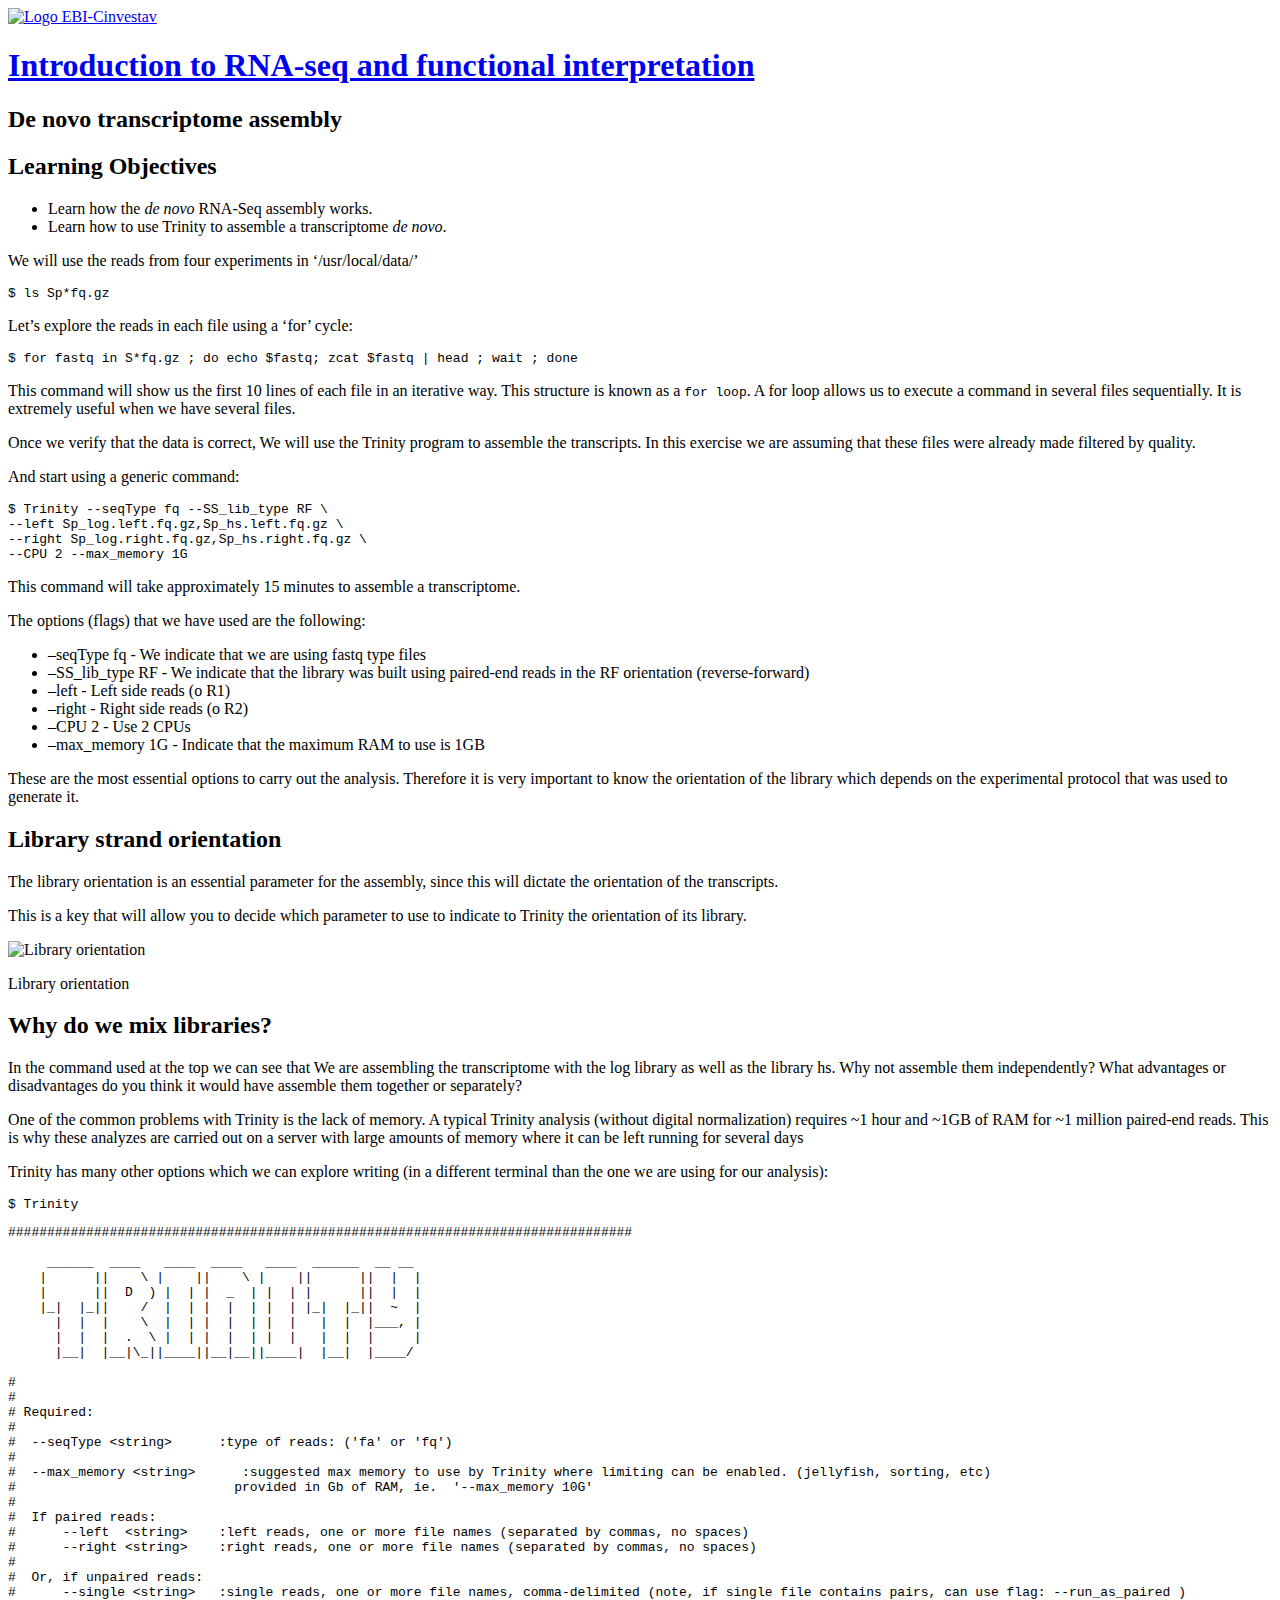
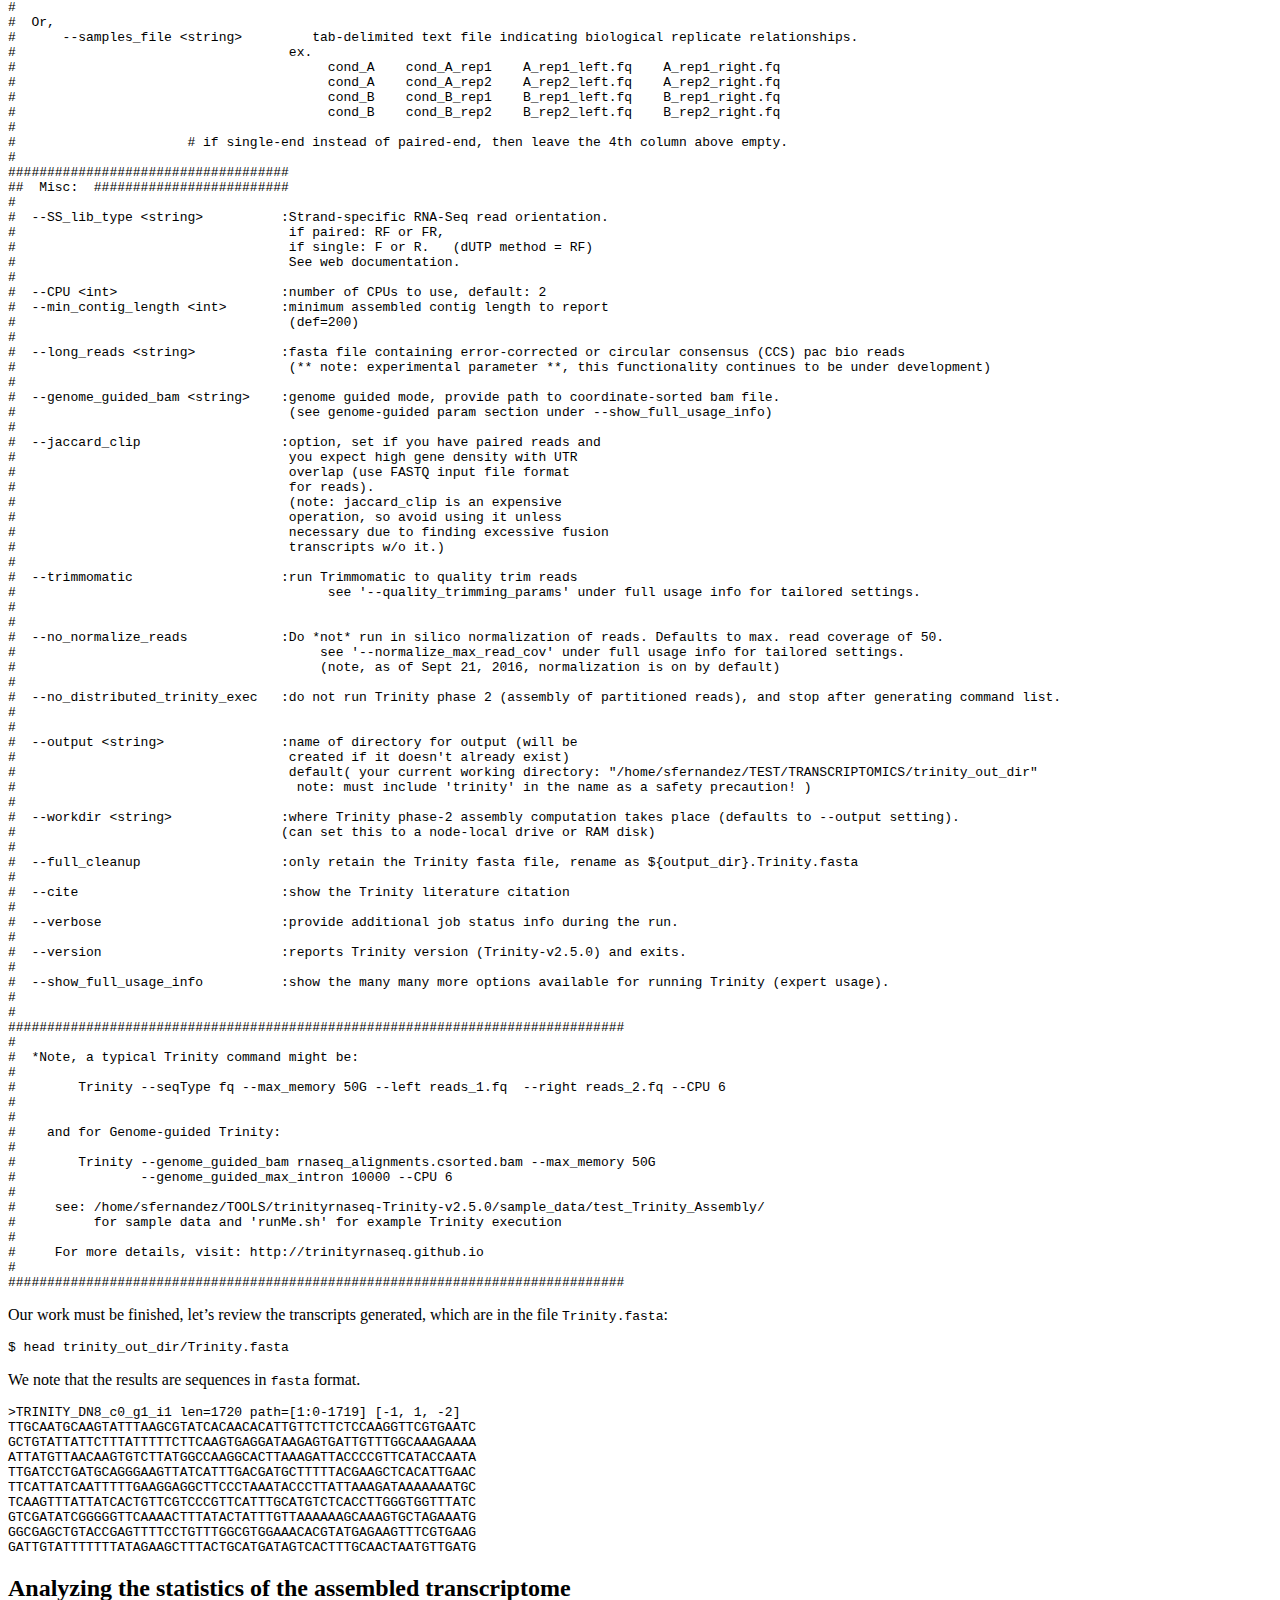
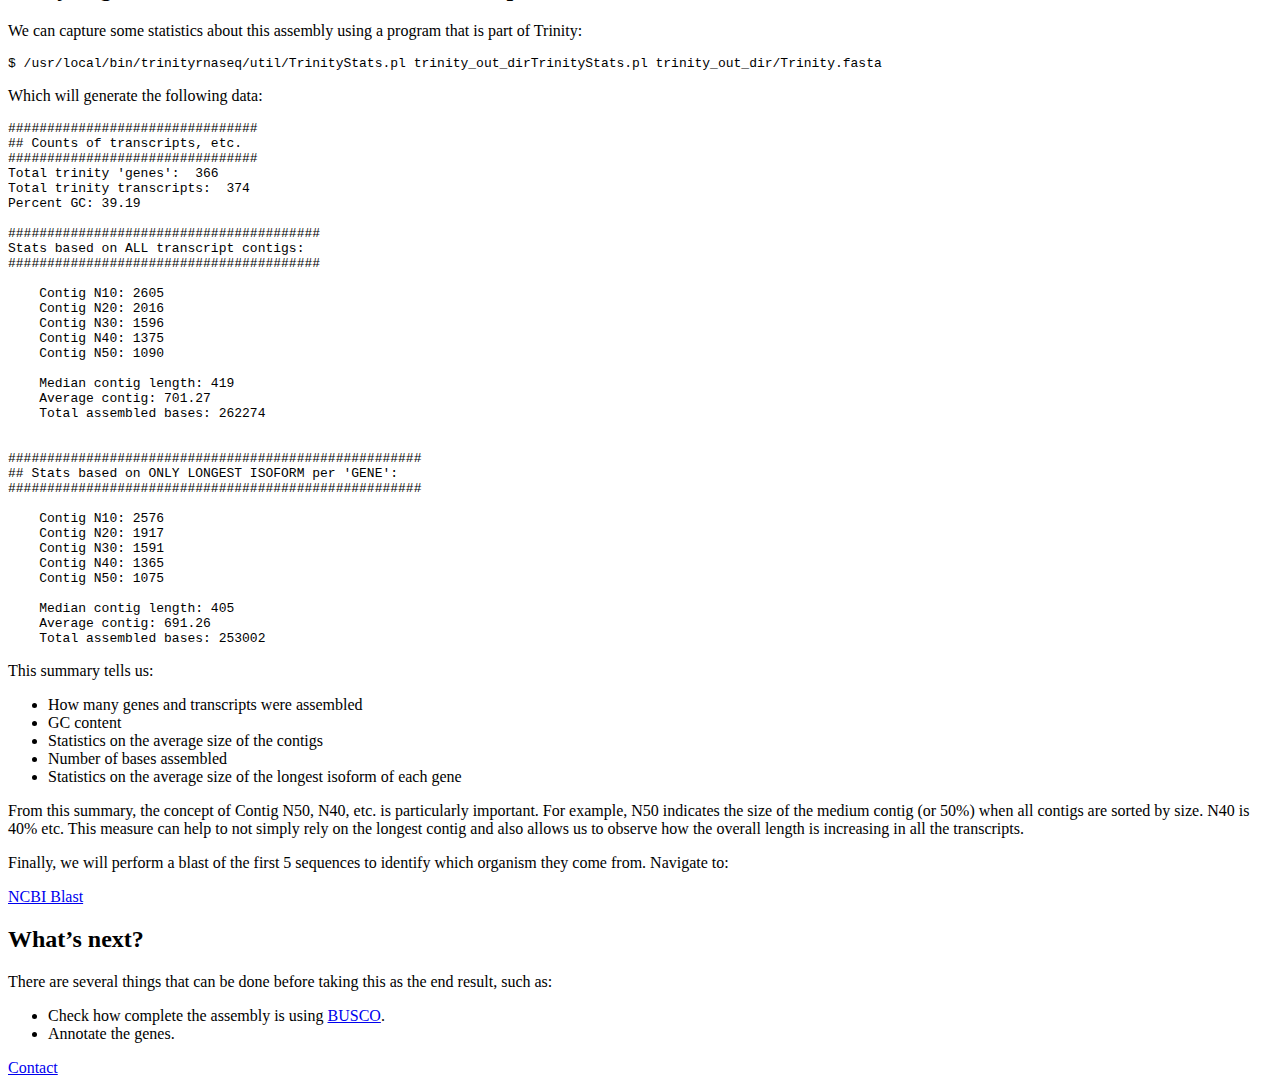
==== 01-assembly_denovo.html @ 9084a2a1 "Fixed prac heading" ====
<!DOCTYPE html>
<html>
  <head>
    <meta charset="utf-8">
    <meta name="generator" content="pandoc">
    <title>EBI Intro RNA-seq: Introduction to RNA-seq and functional interpretation</title>
    <link rel="shortcut icon" type="image/x-icon" href="/favicon.ico" />
    <meta name="viewport" content="width=device-width, initial-scale=1.0" />
    <link rel="stylesheet" type="text/css" href="css/bootstrap/bootstrap.css" />
    <link rel="stylesheet" type="text/css" href="css/bootstrap/bootstrap-theme.css" />
    <link rel="stylesheet" type="text/css" href="css/swc.css" />
    <link rel="alternate" type="application/rss+xml" title="EBI Intro RNA-Seq 2022" href="https://www.ebi.ac.uk/training/events/introduction-rna-seq-and-functional-interpretation-2022/"/>
    <meta charset="UTF-8" />
    <!-- HTML5 shim, for IE6-8 support of HTML5 elements -->
    <!--[if lt IE 9]>
      <script src="http://html5shim.googlecode.com/svn/trunk/html5.js"></script>
    <![endif]-->
  </head>
  <body class="lesson">
    <div class="container card">
      <div class="banner">
        <a href="https://liz-fernandez.github.io//" title="EBI Intro RNA-Seq 2022">
          <img alt="Logo EBI-Cinvestav" src="img/EBI-cinvestav.jpg" />
        </a>
      </div>
      <article>
      <div class="row">
        <div class="col-md-10 col-md-offset-1">
                    <a href="index.html"><h1 class="title">Introduction to RNA-seq and functional interpretation</h1></a>
          <h2 class="subtitle">De novo transcriptome assembly</h2>
          <section class="objectives panel panel-warning">
<div class="panel-heading">
<h2 id="learning-objectives"><span class="glyphicon glyphicon-certificate"></span>Learning Objectives</h2>
</div>
<div class="panel-body">
<ul>
<li>Learn how the <em>de novo</em> RNA-Seq assembly works.</li>
<li>Learn how to use Trinity to assemble a transcriptome <em>de novo</em>.</li>
</ul>
</div>
</section>
<p>We will use the reads from four experiments in ‘/usr/local/data/’</p>
<div class="sourceCode"><pre class="sourceCode bash"><code class="sourceCode bash">$ <span class="kw">ls</span> Sp*fq.gz</code></pre></div>
<p>Let’s explore the reads in each file using a ‘for’ cycle:</p>
<div class="sourceCode"><pre class="sourceCode bash"><code class="sourceCode bash">$ <span class="kw">for</span> <span class="kw">fastq</span> in S*fq.gz <span class="kw">;</span> <span class="kw">do</span> <span class="kw">echo</span> <span class="ot">$fastq</span><span class="kw">;</span> <span class="kw">zcat</span> <span class="ot">$fastq</span> <span class="kw">|</span> <span class="kw">head</span> <span class="kw">;</span> <span class="kw">wait</span> <span class="kw">;</span> <span class="kw">done</span> </code></pre></div>
<p>This command will show us the first 10 lines of each file in an iterative way. This structure is known as a <code>for loop</code>. A for loop allows us to execute a command in several files sequentially. It is extremely useful when we have several files.</p>
<p>Once we verify that the data is correct, We will use the Trinity program to assemble the transcripts. In this exercise we are assuming that these files were already made filtered by quality.</p>
<p>And start using a generic command:</p>
<div class="sourceCode"><pre class="sourceCode bash"><code class="sourceCode bash">$ <span class="kw">Trinity</span> --seqType fq --SS_lib_type RF \
--left Sp_log.left.fq.gz,Sp_hs.left.fq.gz \
--right Sp_log.right.fq.gz,Sp_hs.right.fq.gz \
--CPU 2 --max_memory 1G</code></pre></div>
<p>This command will take approximately 15 minutes to assemble a transcriptome.</p>
<p>The options (flags) that we have used are the following:</p>
<ul>
<li>–seqType fq - We indicate that we are using fastq type files</li>
<li>–SS_lib_type RF - We indicate that the library was built using paired-end reads in the RF orientation (reverse-forward)</li>
<li>–left - Left side reads (o R1)</li>
<li>–right - Right side reads (o R2)</li>
<li>–CPU 2 - Use 2 CPUs</li>
<li>–max_memory 1G - Indicate that the maximum RAM to use is 1GB</li>
</ul>
<p>These are the most essential options to carry out the analysis. Therefore it is very important to know the orientation of the library which depends on the experimental protocol that was used to generate it.</p>
<aside class="callout panel panel-info">
<div class="panel-heading">
<h2 id="library-strand-orientation"><span class="glyphicon glyphicon-pushpin"></span>Library strand orientation</h2>
</div>
<div class="panel-body">
<p>The library orientation is an essential parameter for the assembly, since this will dictate the orientation of the transcripts.</p>
<p>This is a key that will allow you to decide which parameter to use to indicate to Trinity the orientation of its library.</p>
<div class="figure">
<img src="fig/strand_specificity.jpg" alt="Library orientation" />
<p class="caption">Library orientation</p>
</div>
</div>
</aside>
<section class="challenge panel panel-success">
<div class="panel-heading">
<h2 id="why-do-we-mix-libraries"><span class="glyphicon glyphicon-pencil"></span>Why do we mix libraries?</h2>
</div>
<div class="panel-body">
<p>In the command used at the top we can see that We are assembling the transcriptome with the log library as well as the library hs. Why not assemble them independently? What advantages or disadvantages do you think it would have assemble them together or separately?</p>
</div>
</section>
<p>One of the common problems with Trinity is the lack of memory. A typical Trinity analysis (without digital normalization) requires ~1 hour and ~1GB of RAM for ~1 million paired-end reads. This is why these analyzes are carried out on a server with large amounts of memory where it can be left running for several days</p>
<p>Trinity has many other options which we can explore writing (in a different terminal than the one we are using for our analysis):</p>
<div class="sourceCode"><pre class="sourceCode bash"><code class="sourceCode bash">$ <span class="kw">Trinity</span></code></pre></div>
<pre class="output"><code>################################################################################

     ______  ____   ____  ____   ____  ______  __ __
    |      ||    \ |    ||    \ |    ||      ||  |  |
    |      ||  D  ) |  | |  _  | |  | |      ||  |  |
    |_|  |_||    /  |  | |  |  | |  | |_|  |_||  ~  |
      |  |  |    \  |  | |  |  | |  |   |  |  |___, |
      |  |  |  .  \ |  | |  |  | |  |   |  |  |     |
      |__|  |__|\_||____||__|__||____|  |__|  |____/

#
#
# Required:
#
#  --seqType &lt;string&gt;      :type of reads: (&#39;fa&#39; or &#39;fq&#39;)
#
#  --max_memory &lt;string&gt;      :suggested max memory to use by Trinity where limiting can be enabled. (jellyfish, sorting, etc)
#                            provided in Gb of RAM, ie.  &#39;--max_memory 10G&#39;
#
#  If paired reads:
#      --left  &lt;string&gt;    :left reads, one or more file names (separated by commas, no spaces)
#      --right &lt;string&gt;    :right reads, one or more file names (separated by commas, no spaces)
#
#  Or, if unpaired reads:
#      --single &lt;string&gt;   :single reads, one or more file names, comma-delimited (note, if single file contains pairs, can use flag: --run_as_paired )
#
#  Or,
#      --samples_file &lt;string&gt;         tab-delimited text file indicating biological replicate relationships.
#                                   ex.
#                                        cond_A    cond_A_rep1    A_rep1_left.fq    A_rep1_right.fq
#                                        cond_A    cond_A_rep2    A_rep2_left.fq    A_rep2_right.fq
#                                        cond_B    cond_B_rep1    B_rep1_left.fq    B_rep1_right.fq
#                                        cond_B    cond_B_rep2    B_rep2_left.fq    B_rep2_right.fq
#
#                      # if single-end instead of paired-end, then leave the 4th column above empty.
#
####################################
##  Misc:  #########################
#
#  --SS_lib_type &lt;string&gt;          :Strand-specific RNA-Seq read orientation.
#                                   if paired: RF or FR,
#                                   if single: F or R.   (dUTP method = RF)
#                                   See web documentation.
#
#  --CPU &lt;int&gt;                     :number of CPUs to use, default: 2
#  --min_contig_length &lt;int&gt;       :minimum assembled contig length to report
#                                   (def=200)
#
#  --long_reads &lt;string&gt;           :fasta file containing error-corrected or circular consensus (CCS) pac bio reads
#                                   (** note: experimental parameter **, this functionality continues to be under development)
#
#  --genome_guided_bam &lt;string&gt;    :genome guided mode, provide path to coordinate-sorted bam file.
#                                   (see genome-guided param section under --show_full_usage_info)
#
#  --jaccard_clip                  :option, set if you have paired reads and
#                                   you expect high gene density with UTR
#                                   overlap (use FASTQ input file format
#                                   for reads).
#                                   (note: jaccard_clip is an expensive
#                                   operation, so avoid using it unless
#                                   necessary due to finding excessive fusion
#                                   transcripts w/o it.)
#
#  --trimmomatic                   :run Trimmomatic to quality trim reads
#                                        see &#39;--quality_trimming_params&#39; under full usage info for tailored settings.
#
#
#  --no_normalize_reads            :Do *not* run in silico normalization of reads. Defaults to max. read coverage of 50.
#                                       see &#39;--normalize_max_read_cov&#39; under full usage info for tailored settings.
#                                       (note, as of Sept 21, 2016, normalization is on by default)
#
#  --no_distributed_trinity_exec   :do not run Trinity phase 2 (assembly of partitioned reads), and stop after generating command list.
#
#
#  --output &lt;string&gt;               :name of directory for output (will be
#                                   created if it doesn&#39;t already exist)
#                                   default( your current working directory: &quot;/home/sfernandez/TEST/TRANSCRIPTOMICS/trinity_out_dir&quot;
#                                    note: must include &#39;trinity&#39; in the name as a safety precaution! )
#
#  --workdir &lt;string&gt;              :where Trinity phase-2 assembly computation takes place (defaults to --output setting).
#                                  (can set this to a node-local drive or RAM disk)
#
#  --full_cleanup                  :only retain the Trinity fasta file, rename as ${output_dir}.Trinity.fasta
#
#  --cite                          :show the Trinity literature citation
#
#  --verbose                       :provide additional job status info during the run.
#
#  --version                       :reports Trinity version (Trinity-v2.5.0) and exits.
#
#  --show_full_usage_info          :show the many many more options available for running Trinity (expert usage).
#
#
###############################################################################
#
#  *Note, a typical Trinity command might be:
#
#        Trinity --seqType fq --max_memory 50G --left reads_1.fq  --right reads_2.fq --CPU 6
#
#
#    and for Genome-guided Trinity:
#
#        Trinity --genome_guided_bam rnaseq_alignments.csorted.bam --max_memory 50G
#                --genome_guided_max_intron 10000 --CPU 6
#
#     see: /home/sfernandez/TOOLS/trinityrnaseq-Trinity-v2.5.0/sample_data/test_Trinity_Assembly/
#          for sample data and &#39;runMe.sh&#39; for example Trinity execution
#
#     For more details, visit: http://trinityrnaseq.github.io
#
###############################################################################</code></pre>
<p>Our work must be finished, let’s review the transcripts generated, which are in the file <code>Trinity.fasta</code>:</p>
<div class="sourceCode"><pre class="sourceCode bash"><code class="sourceCode bash">$ <span class="kw">head</span> trinity_out_dir/Trinity.fasta</code></pre></div>
<p>We note that the results are sequences in <code>fasta</code> format.</p>
<pre class="output"><code>&gt;TRINITY_DN8_c0_g1_i1 len=1720 path=[1:0-1719] [-1, 1, -2]
TTGCAATGCAAGTATTTAAGCGTATCACAACACATTGTTCTTCTCCAAGGTTCGTGAATC
GCTGTATTATTCTTTATTTTTCTTCAAGTGAGGATAAGAGTGATTGTTTGGCAAAGAAAA
ATTATGTTAACAAGTGTCTTATGGCCAAGGCACTTAAAGATTACCCCGTTCATACCAATA
TTGATCCTGATGCAGGGAAGTTATCATTTGACGATGCTTTTTACGAAGCTCACATTGAAC
TTCATTATCAATTTTTGAAGGAGGCTTCCCTAAATACCCTTATTAAAGATAAAAAAATGC
TCAAGTTTATTATCACTGTTCGTCCCGTTCATTTGCATGTCTCACCTTGGGTGGTTTATC
GTCGATATCGGGGGTTCAAAACTTTATACTATTTGTTAAAAAAGCAAAGTGCTAGAAATG
GGCGAGCTGTACCGAGTTTTCCTGTTTGGCGTGGAAACACGTATGAGAAGTTTCGTGAAG
GATTGTATTTTTTTATAGAAGCTTTACTGCATGATAGTCACTTTGCAACTAATGTTGATG</code></pre>
<h2 id="analyzing-the-statistics-of-the-assembled-transcriptome">Analyzing the statistics of the assembled transcriptome</h2>
<p>We can capture some statistics about this assembly using a program that is part of Trinity:</p>
<div class="sourceCode"><pre class="sourceCode bash"><code class="sourceCode bash">$ <span class="kw">/usr/local/bin/trinityrnaseq/util/TrinityStats.pl</span> trinity_out_dirTrinityStats.pl trinity_out_dir/Trinity.fasta </code></pre></div>
<p>Which will generate the following data:</p>
<pre class="output"><code>################################
## Counts of transcripts, etc.
################################
Total trinity &#39;genes&#39;:  366
Total trinity transcripts:  374
Percent GC: 39.19

########################################
Stats based on ALL transcript contigs:
########################################

    Contig N10: 2605
    Contig N20: 2016
    Contig N30: 1596
    Contig N40: 1375
    Contig N50: 1090

    Median contig length: 419
    Average contig: 701.27
    Total assembled bases: 262274


#####################################################
## Stats based on ONLY LONGEST ISOFORM per &#39;GENE&#39;:
#####################################################

    Contig N10: 2576
    Contig N20: 1917
    Contig N30: 1591
    Contig N40: 1365
    Contig N50: 1075

    Median contig length: 405
    Average contig: 691.26
    Total assembled bases: 253002
</code></pre>
<p>This summary tells us:</p>
<ul>
<li>How many genes and transcripts were assembled</li>
<li>GC content</li>
<li>Statistics on the average size of the contigs</li>
<li>Number of bases assembled</li>
<li>Statistics on the average size of the longest isoform of each gene</li>
</ul>
<p>From this summary, the concept of Contig N50, N40, etc. is particularly important. For example, N50 indicates the size of the medium contig (or 50%) when all contigs are sorted by size. N40 is 40% etc. This measure can help to not simply rely on the longest contig and also allows us to observe how the overall length is increasing in all the transcripts.</p>
<p>Finally, we will perform a blast of the first 5 sequences to identify which organism they come from. Navigate to:</p>
<p><a href="http://blast.ncbi.nlm.nih.gov/Blast.cgi">NCBI Blast</a></p>
<aside class="callout panel panel-info">
<div class="panel-heading">
<h2 id="whats-next"><span class="glyphicon glyphicon-pushpin"></span>What’s next?</h2>
</div>
<div class="panel-body">
<p>There are several things that can be done before taking this as the end result, such as:</p>
<ul>
<li>Check how complete the assembly is using <a href="https://busco.ezlab.org/">BUSCO</a>.</li>
<li>Annotate the genes.</li>
</ul>
</div>
</aside>
        </div>
      </div>
      </article>
      <div class="footer">
        <a class="label swc-blue-bg" href="mailto:selene.fernandez.valverde@gmail.com">Contact</a>
      </div>
    </div>
    <!-- Javascript placed at the end of the document so the pages load faster -->
    <script src="http://software-carpentry.org/v5/js/jquery-1.9.1.min.js"></script>
    <script src="css/bootstrap/bootstrap-js/bootstrap.js"></script>
    <script src='https://cdn.mathjax.org/mathjax/latest/MathJax.js?config=TeX-AMS-MML_HTMLorMML'></script>
  </body>
</html>
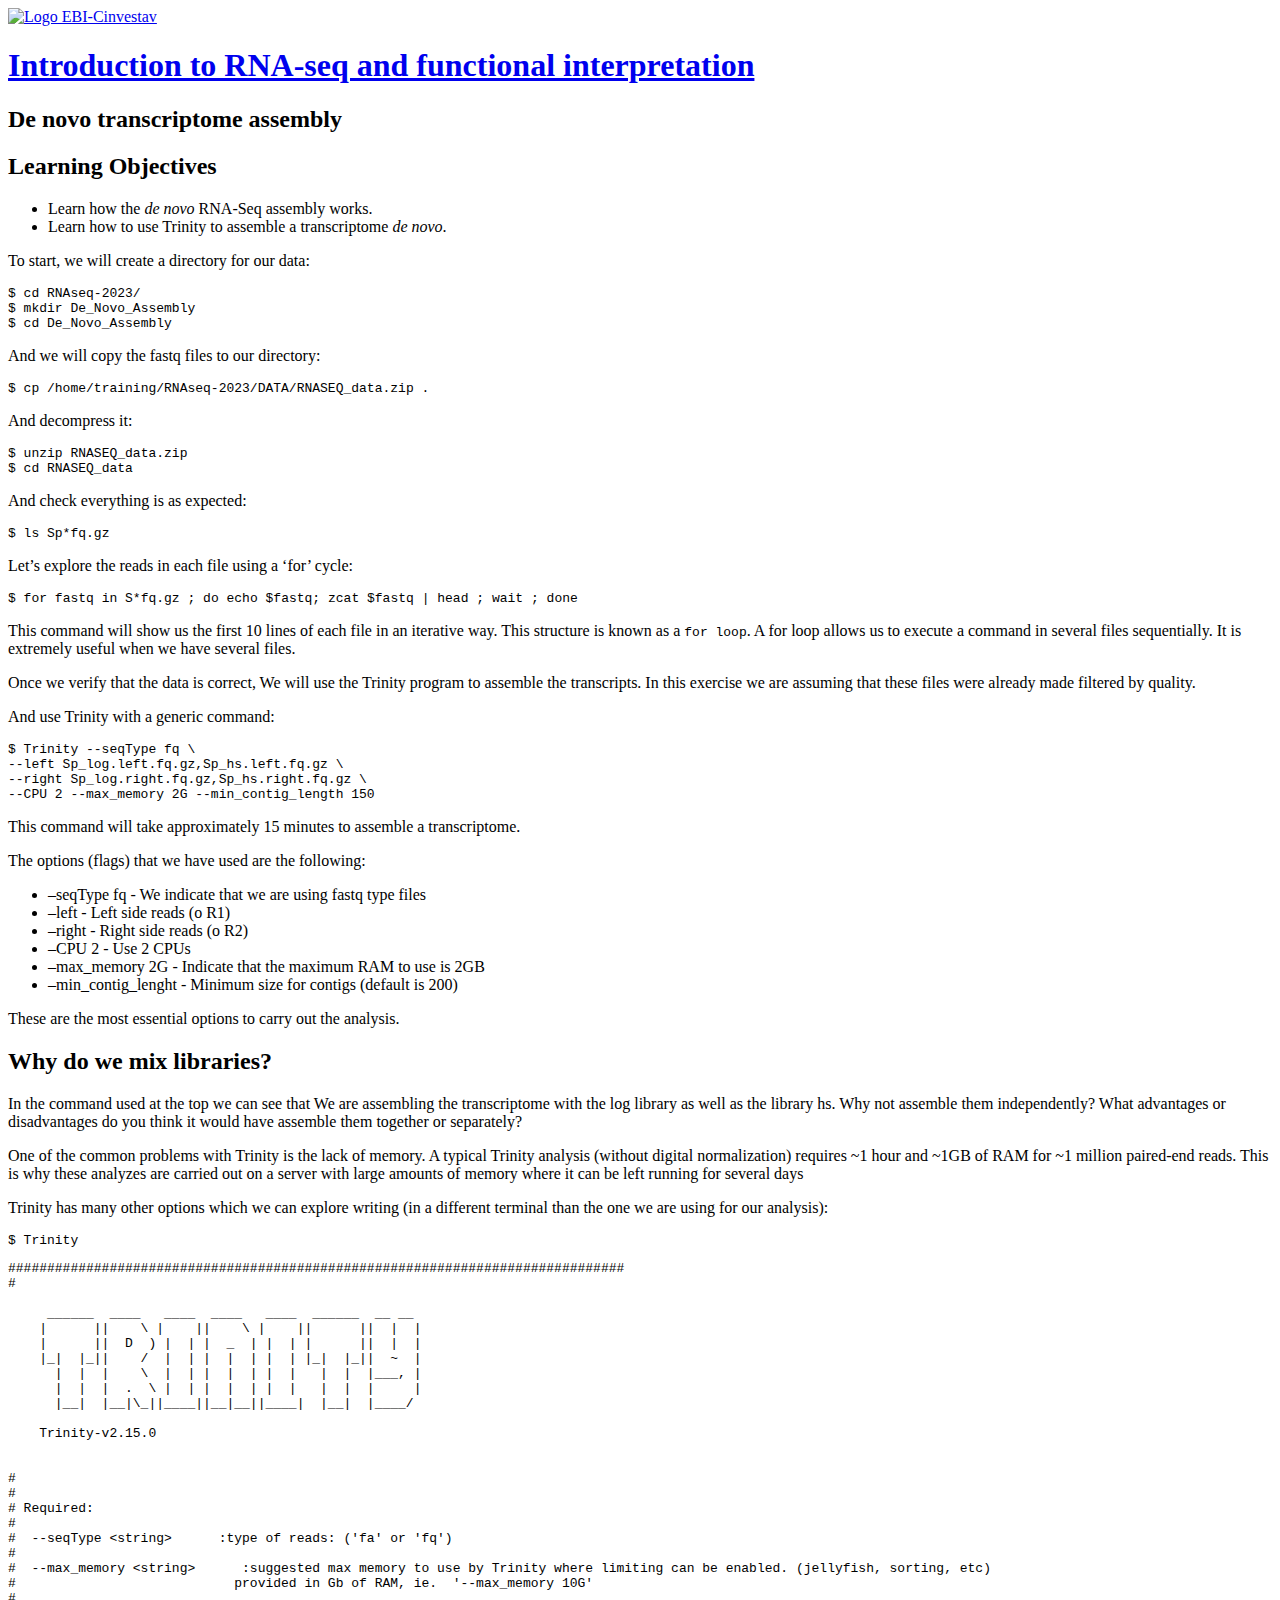
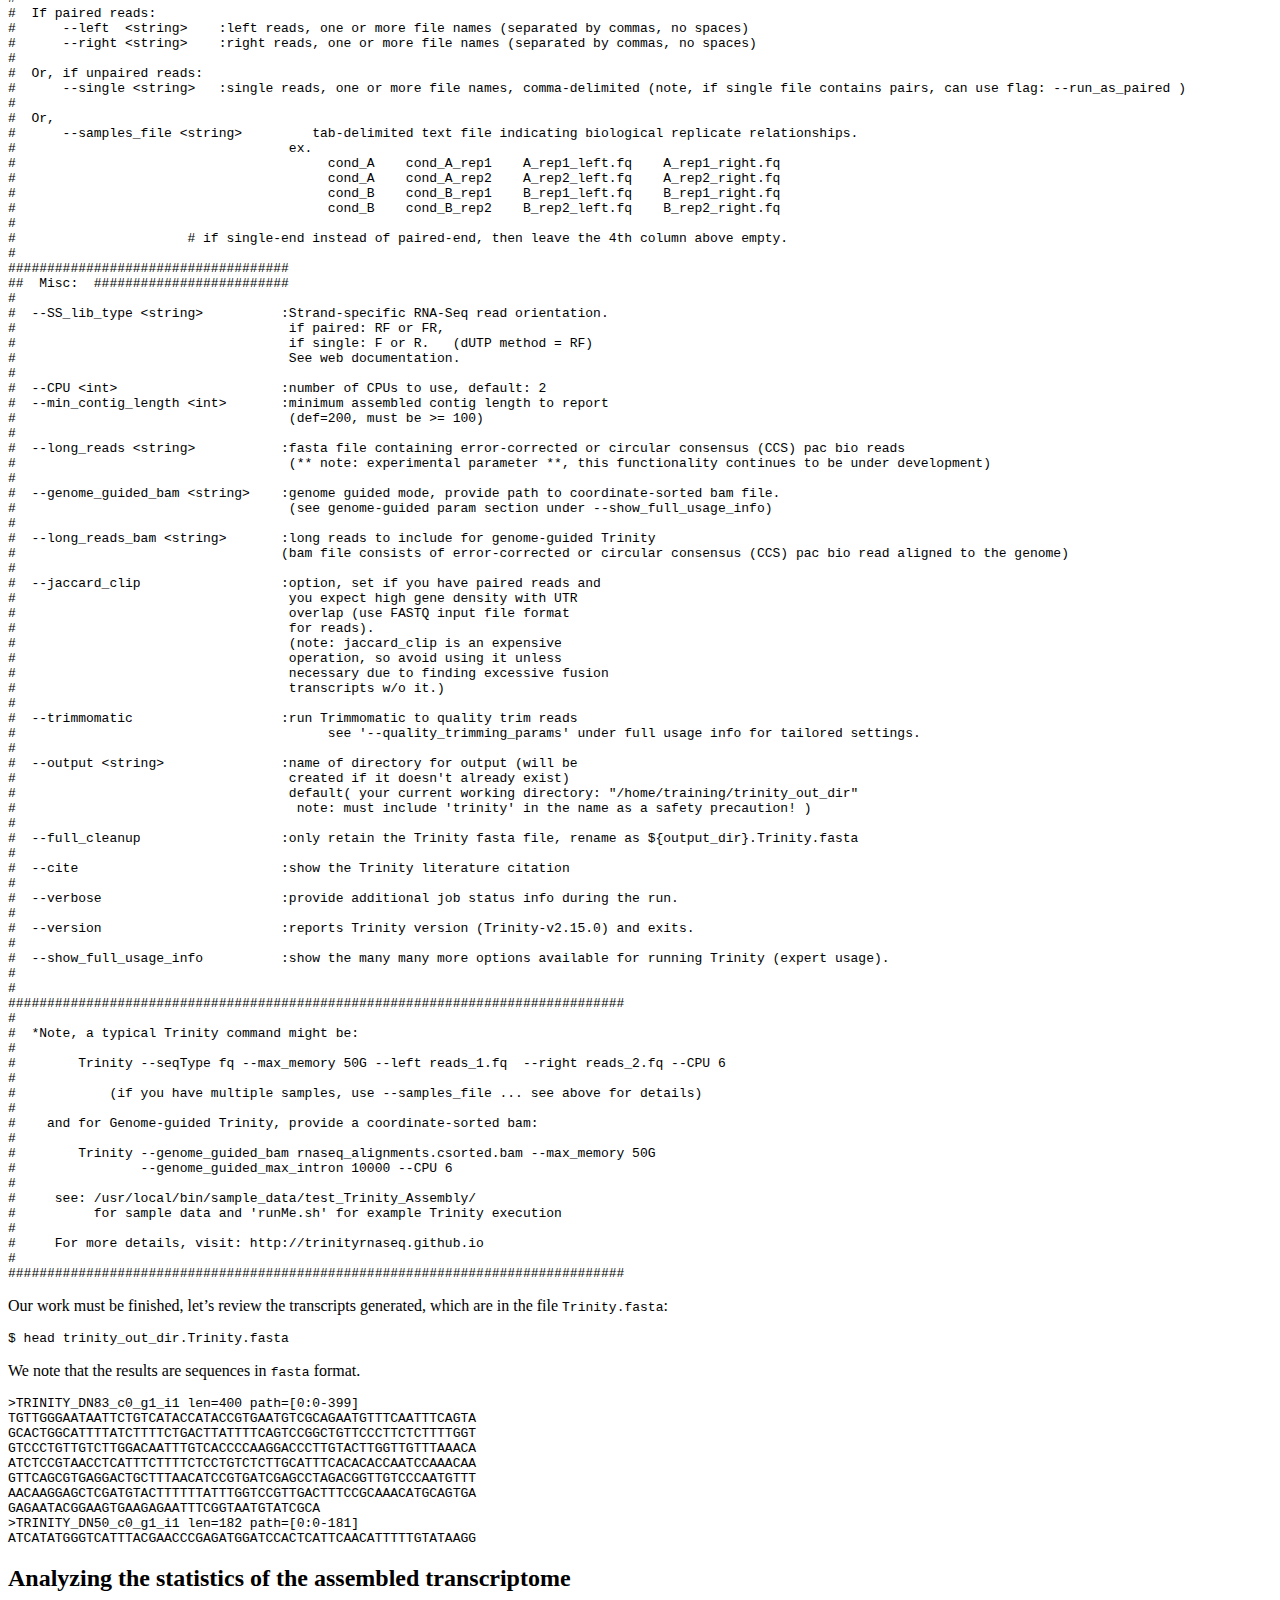
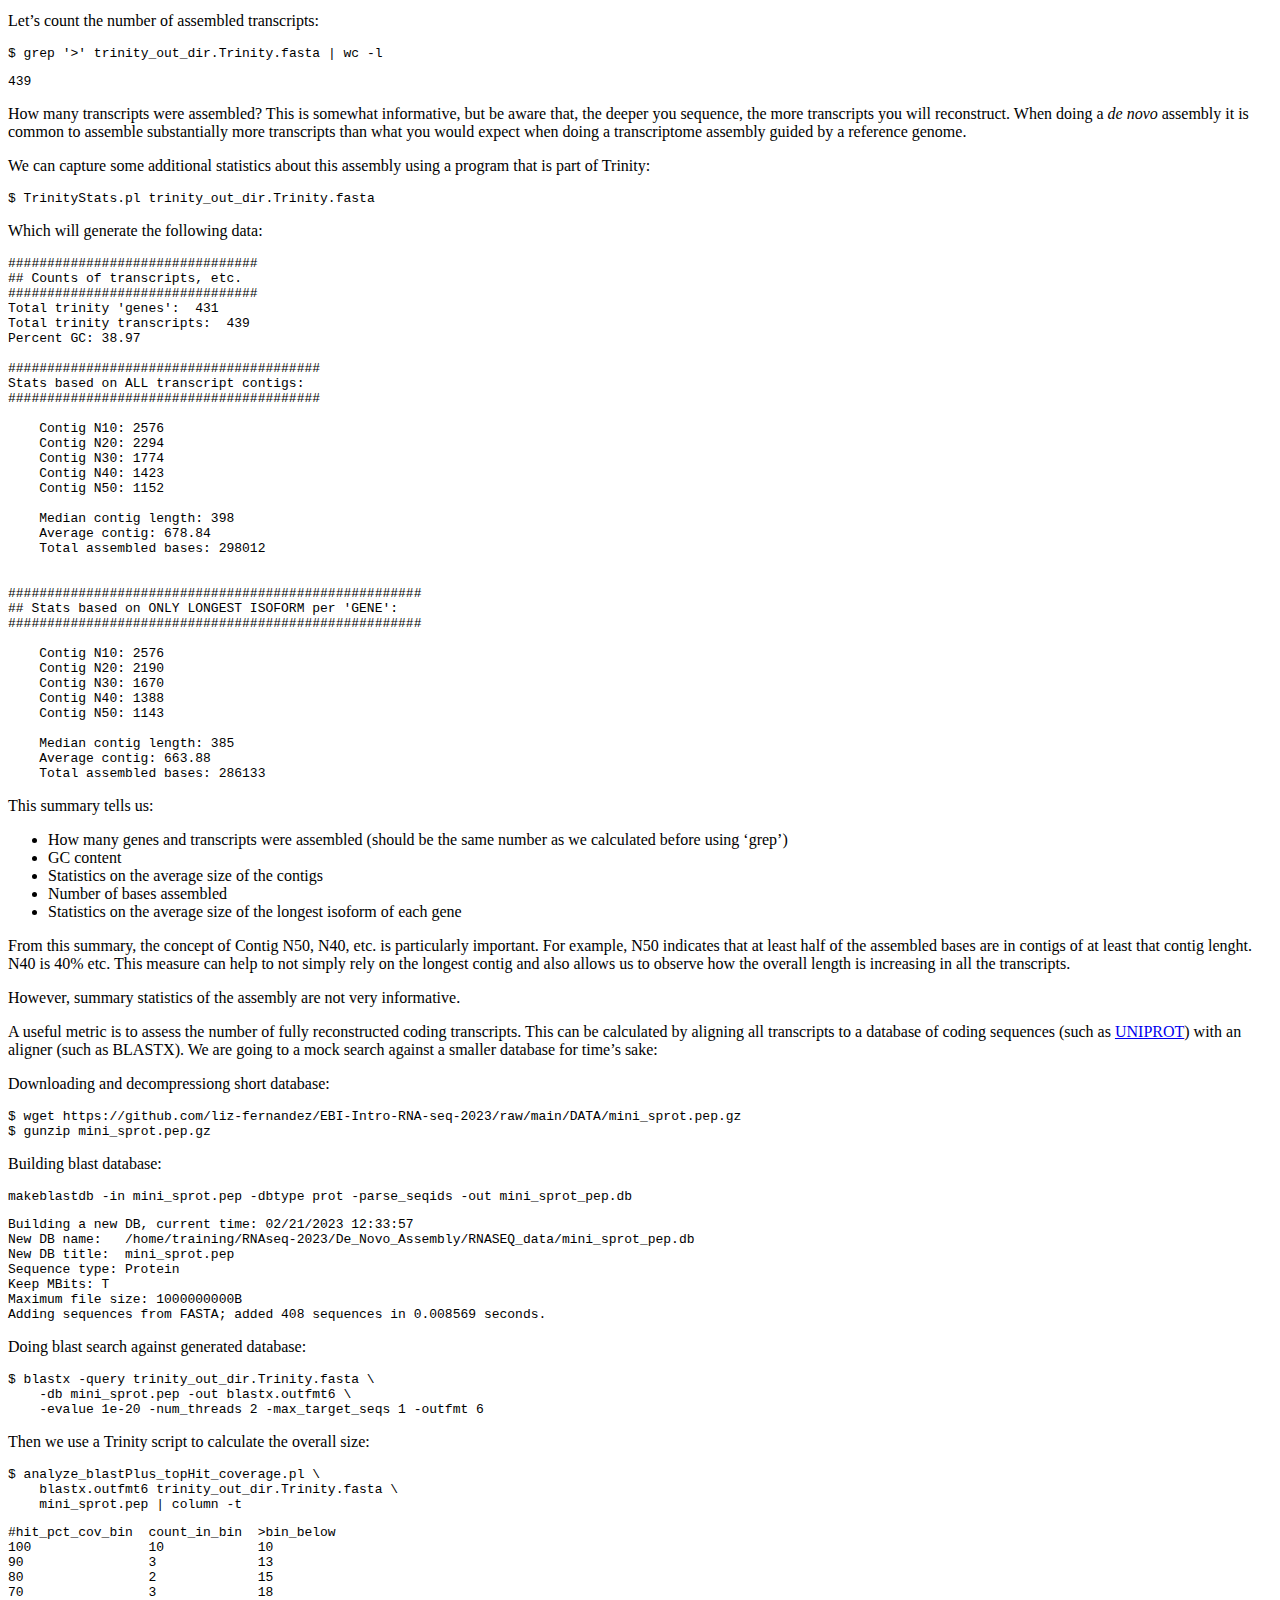
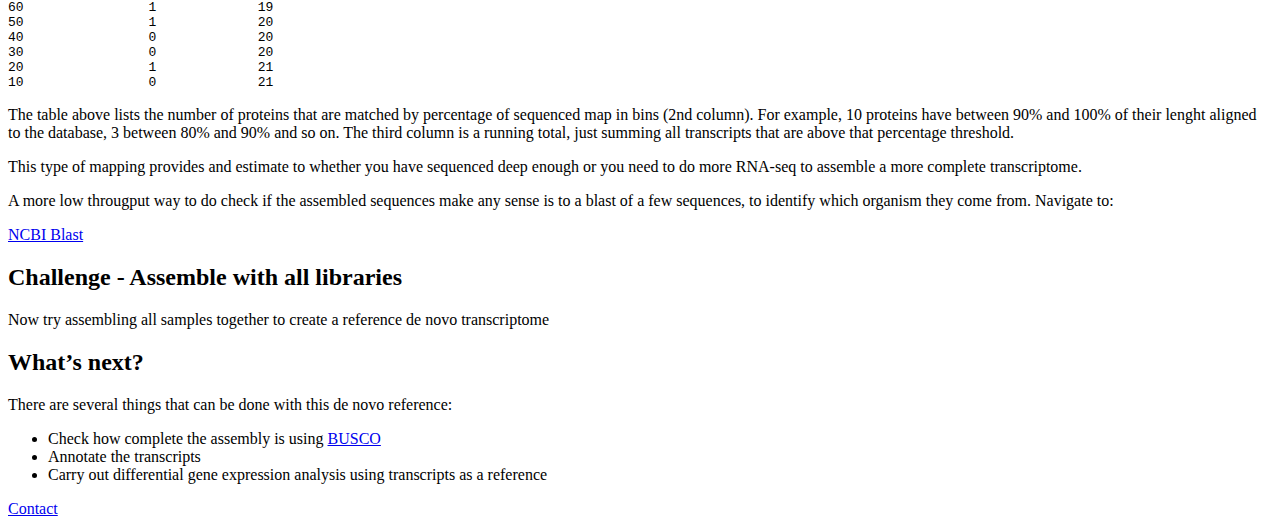
==== commit a0847ebe: "Added finished prac" ====
--- a/01-assembly_denovo.html
+++ b/01-assembly_denovo.html
@@ -19,7 +19,7 @@
   <body class="lesson">
     <div class="container card">
       <div class="banner">
-        <a href="https://liz-fernandez.github.io//" title="EBI Intro RNA-Seq 2022">
+        <a href="https://liz-fernandez.github.io/EBI-Intro-RNA-seq-2022/" title="EBI Intro RNA-Seq 2022">
           <img alt="Logo EBI-Cinvestav" src="img/EBI-cinvestav.jpg" />
         </a>
       </div>
@@ -39,41 +39,37 @@
 </ul>
 </div>
 </section>
-<p>We will use the reads from four experiments in ‘/usr/local/data/’</p>
-<div class="sourceCode"><pre class="sourceCode bash"><code class="sourceCode bash">$ <span class="kw">ls</span> Sp*fq.gz</code></pre></div>
+<p>To start, we will create a directory for our data:</p>
+<div class="sourceCode"><pre class="sourceCode bash"><code class="sourceCode bash">$ <span class="kw">cd</span> RNAseq-2023/
+$ <span class="kw">mkdir</span> De_Novo_Assembly
+$ <span class="kw">cd</span> De_Novo_Assembly</code></pre></div>
+<p>And we will copy the fastq files to our directory:</p>
+<div class="sourceCode"><pre class="sourceCode bash"><code class="sourceCode bash">$ <span class="kw">cp</span> /home/training/RNAseq-2023/DATA/RNASEQ_data.zip .</code></pre></div>
+<p>And decompress it:</p>
+<div class="sourceCode"><pre class="sourceCode bash"><code class="sourceCode bash">$ <span class="kw">unzip</span> RNASEQ_data.zip
+$ <span class="kw">cd</span> RNASEQ_data</code></pre></div>
+<p>And check everything is as expected:</p>
+<div class="sourceCode"><pre class="sourceCode bash"><code class="sourceCode bash">$ <span class="kw">ls</span> Sp*fq.gz </code></pre></div>
 <p>Let’s explore the reads in each file using a ‘for’ cycle:</p>
 <div class="sourceCode"><pre class="sourceCode bash"><code class="sourceCode bash">$ <span class="kw">for</span> <span class="kw">fastq</span> in S*fq.gz <span class="kw">;</span> <span class="kw">do</span> <span class="kw">echo</span> <span class="ot">$fastq</span><span class="kw">;</span> <span class="kw">zcat</span> <span class="ot">$fastq</span> <span class="kw">|</span> <span class="kw">head</span> <span class="kw">;</span> <span class="kw">wait</span> <span class="kw">;</span> <span class="kw">done</span> </code></pre></div>
 <p>This command will show us the first 10 lines of each file in an iterative way. This structure is known as a <code>for loop</code>. A for loop allows us to execute a command in several files sequentially. It is extremely useful when we have several files.</p>
 <p>Once we verify that the data is correct, We will use the Trinity program to assemble the transcripts. In this exercise we are assuming that these files were already made filtered by quality.</p>
-<p>And start using a generic command:</p>
-<div class="sourceCode"><pre class="sourceCode bash"><code class="sourceCode bash">$ <span class="kw">Trinity</span> --seqType fq --SS_lib_type RF \
+<p>And use Trinity with a generic command:</p>
+<div class="sourceCode"><pre class="sourceCode bash"><code class="sourceCode bash">$ <span class="kw">Trinity</span> --seqType fq \
 --left Sp_log.left.fq.gz,Sp_hs.left.fq.gz \
 --right Sp_log.right.fq.gz,Sp_hs.right.fq.gz \
---CPU 2 --max_memory 1G</code></pre></div>
+--CPU 2 --max_memory 2G --min_contig_length 150</code></pre></div>
 <p>This command will take approximately 15 minutes to assemble a transcriptome.</p>
 <p>The options (flags) that we have used are the following:</p>
 <ul>
 <li>–seqType fq - We indicate that we are using fastq type files</li>
-<li>–SS_lib_type RF - We indicate that the library was built using paired-end reads in the RF orientation (reverse-forward)</li>
 <li>–left - Left side reads (o R1)</li>
 <li>–right - Right side reads (o R2)</li>
 <li>–CPU 2 - Use 2 CPUs</li>
-<li>–max_memory 1G - Indicate that the maximum RAM to use is 1GB</li>
+<li>–max_memory 2G - Indicate that the maximum RAM to use is 2GB</li>
+<li>–min_contig_lenght - Minimum size for contigs (default is 200)</li>
 </ul>
-<p>These are the most essential options to carry out the analysis. Therefore it is very important to know the orientation of the library which depends on the experimental protocol that was used to generate it.</p>
-<aside class="callout panel panel-info">
-<div class="panel-heading">
-<h2 id="library-strand-orientation"><span class="glyphicon glyphicon-pushpin"></span>Library strand orientation</h2>
-</div>
-<div class="panel-body">
-<p>The library orientation is an essential parameter for the assembly, since this will dictate the orientation of the transcripts.</p>
-<p>This is a key that will allow you to decide which parameter to use to indicate to Trinity the orientation of its library.</p>
-<div class="figure">
-<img src="fig/strand_specificity.jpg" alt="Library orientation" />
-<p class="caption">Library orientation</p>
-</div>
-</div>
-</aside>
+<p>These are the most essential options to carry out the analysis.</p>
 <section class="challenge panel panel-success">
 <div class="panel-heading">
 <h2 id="why-do-we-mix-libraries"><span class="glyphicon glyphicon-pencil"></span>Why do we mix libraries?</h2>
@@ -85,7 +81,8 @@
 <p>One of the common problems with Trinity is the lack of memory. A typical Trinity analysis (without digital normalization) requires ~1 hour and ~1GB of RAM for ~1 million paired-end reads. This is why these analyzes are carried out on a server with large amounts of memory where it can be left running for several days</p>
 <p>Trinity has many other options which we can explore writing (in a different terminal than the one we are using for our analysis):</p>
 <div class="sourceCode"><pre class="sourceCode bash"><code class="sourceCode bash">$ <span class="kw">Trinity</span></code></pre></div>
-<pre class="output"><code>################################################################################
+<pre class="output"><code>###############################################################################
+#
 
      ______  ____   ____  ____   ____  ______  __ __
     |      ||    \ |    ||    \ |    ||      ||  |  |
@@ -95,6 +92,9 @@
       |  |  |  .  \ |  | |  |  | |  |   |  |  |     |
       |__|  |__|\_||____||__|__||____|  |__|  |____/
 
+    Trinity-v2.15.0
+
+
 #
 #
 # Required:
@@ -131,13 +131,16 @@
 #
 #  --CPU &lt;int&gt;                     :number of CPUs to use, default: 2
 #  --min_contig_length &lt;int&gt;       :minimum assembled contig length to report
-#                                   (def=200)
+#                                   (def=200, must be &gt;= 100)
 #
 #  --long_reads &lt;string&gt;           :fasta file containing error-corrected or circular consensus (CCS) pac bio reads
 #                                   (** note: experimental parameter **, this functionality continues to be under development)
 #
 #  --genome_guided_bam &lt;string&gt;    :genome guided mode, provide path to coordinate-sorted bam file.
 #                                   (see genome-guided param section under --show_full_usage_info)
+#
+#  --long_reads_bam &lt;string&gt;       :long reads to include for genome-guided Trinity
+#                                  (bam file consists of error-corrected or circular consensus (CCS) pac bio read aligned to the genome)
 #
 #  --jaccard_clip                  :option, set if you have paired reads and
 #                                   you expect high gene density with UTR
@@ -151,29 +154,18 @@
 #  --trimmomatic                   :run Trimmomatic to quality trim reads
 #                                        see &#39;--quality_trimming_params&#39; under full usage info for tailored settings.
 #
-#
-#  --no_normalize_reads            :Do *not* run in silico normalization of reads. Defaults to max. read coverage of 50.
-#                                       see &#39;--normalize_max_read_cov&#39; under full usage info for tailored settings.
-#                                       (note, as of Sept 21, 2016, normalization is on by default)
-#
-#  --no_distributed_trinity_exec   :do not run Trinity phase 2 (assembly of partitioned reads), and stop after generating command list.
-#
-#
 #  --output &lt;string&gt;               :name of directory for output (will be
 #                                   created if it doesn&#39;t already exist)
-#                                   default( your current working directory: &quot;/home/sfernandez/TEST/TRANSCRIPTOMICS/trinity_out_dir&quot;
+#                                   default( your current working directory: &quot;/home/training/trinity_out_dir&quot; 
 #                                    note: must include &#39;trinity&#39; in the name as a safety precaution! )
-#
-#  --workdir &lt;string&gt;              :where Trinity phase-2 assembly computation takes place (defaults to --output setting).
-#                                  (can set this to a node-local drive or RAM disk)
-#
+#  
 #  --full_cleanup                  :only retain the Trinity fasta file, rename as ${output_dir}.Trinity.fasta
 #
 #  --cite                          :show the Trinity literature citation
 #
 #  --verbose                       :provide additional job status info during the run.
 #
-#  --version                       :reports Trinity version (Trinity-v2.5.0) and exits.
+#  --version                       :reports Trinity version (Trinity-v2.15.0) and exits.
 #
 #  --show_full_usage_info          :show the many many more options available for running Trinity (expert usage).
 #
@@ -184,55 +176,60 @@
 #
 #        Trinity --seqType fq --max_memory 50G --left reads_1.fq  --right reads_2.fq --CPU 6
 #
-#
-#    and for Genome-guided Trinity:
+#            (if you have multiple samples, use --samples_file ... see above for details)
+#
+#    and for Genome-guided Trinity, provide a coordinate-sorted bam:
 #
 #        Trinity --genome_guided_bam rnaseq_alignments.csorted.bam --max_memory 50G
 #                --genome_guided_max_intron 10000 --CPU 6
 #
-#     see: /home/sfernandez/TOOLS/trinityrnaseq-Trinity-v2.5.0/sample_data/test_Trinity_Assembly/
+#     see: /usr/local/bin/sample_data/test_Trinity_Assembly/
 #          for sample data and &#39;runMe.sh&#39; for example Trinity execution
 #
 #     For more details, visit: http://trinityrnaseq.github.io
 #
 ###############################################################################</code></pre>
 <p>Our work must be finished, let’s review the transcripts generated, which are in the file <code>Trinity.fasta</code>:</p>
-<div class="sourceCode"><pre class="sourceCode bash"><code class="sourceCode bash">$ <span class="kw">head</span> trinity_out_dir/Trinity.fasta</code></pre></div>
+<div class="sourceCode"><pre class="sourceCode bash"><code class="sourceCode bash">$ <span class="kw">head</span> trinity_out_dir.Trinity.fasta</code></pre></div>
 <p>We note that the results are sequences in <code>fasta</code> format.</p>
-<pre class="output"><code>&gt;TRINITY_DN8_c0_g1_i1 len=1720 path=[1:0-1719] [-1, 1, -2]
-TTGCAATGCAAGTATTTAAGCGTATCACAACACATTGTTCTTCTCCAAGGTTCGTGAATC
-GCTGTATTATTCTTTATTTTTCTTCAAGTGAGGATAAGAGTGATTGTTTGGCAAAGAAAA
-ATTATGTTAACAAGTGTCTTATGGCCAAGGCACTTAAAGATTACCCCGTTCATACCAATA
-TTGATCCTGATGCAGGGAAGTTATCATTTGACGATGCTTTTTACGAAGCTCACATTGAAC
-TTCATTATCAATTTTTGAAGGAGGCTTCCCTAAATACCCTTATTAAAGATAAAAAAATGC
-TCAAGTTTATTATCACTGTTCGTCCCGTTCATTTGCATGTCTCACCTTGGGTGGTTTATC
-GTCGATATCGGGGGTTCAAAACTTTATACTATTTGTTAAAAAAGCAAAGTGCTAGAAATG
-GGCGAGCTGTACCGAGTTTTCCTGTTTGGCGTGGAAACACGTATGAGAAGTTTCGTGAAG
-GATTGTATTTTTTTATAGAAGCTTTACTGCATGATAGTCACTTTGCAACTAATGTTGATG</code></pre>
+<pre class="output"><code>&gt;TRINITY_DN83_c0_g1_i1 len=400 path=[0:0-399]
+TGTTGGGAATAATTCTGTCATACCATACCGTGAATGTCGCAGAATGTTTCAATTTCAGTA
+GCACTGGCATTTTATCTTTTCTGACTTATTTTCAGTCCGGCTGTTCCCTTCTCTTTTGGT
+GTCCCTGTTGTCTTGGACAATTTGTCACCCCAAGGACCCTTGTACTTGGTTGTTTAAACA
+ATCTCCGTAACCTCATTTCTTTTCTCCTGTCTCTTGCATTTCACACACCAATCCAAACAA
+GTTCAGCGTGAGGACTGCTTTAACATCCGTGATCGAGCCTAGACGGTTGTCCCAATGTTT
+AACAAGGAGCTCGATGTACTTTTTTATTTGGTCCGTTGACTTTCCGCAAACATGCAGTGA
+GAGAATACGGAAGTGAAGAGAATTTCGGTAATGTATCGCA
+&gt;TRINITY_DN50_c0_g1_i1 len=182 path=[0:0-181]
+ATCATATGGGTCATTTACGAACCCGAGATGGATCCACTCATTCAACATTTTTGTATAAGG</code></pre>
 <h2 id="analyzing-the-statistics-of-the-assembled-transcriptome">Analyzing the statistics of the assembled transcriptome</h2>
-<p>We can capture some statistics about this assembly using a program that is part of Trinity:</p>
-<div class="sourceCode"><pre class="sourceCode bash"><code class="sourceCode bash">$ <span class="kw">/usr/local/bin/trinityrnaseq/util/TrinityStats.pl</span> trinity_out_dirTrinityStats.pl trinity_out_dir/Trinity.fasta </code></pre></div>
+<p>Let’s count the number of assembled transcripts:</p>
+<div class="sourceCode"><pre class="sourceCode bash"><code class="sourceCode bash">$ <span class="kw">grep</span> <span class="st">&#39;&gt;&#39;</span> trinity_out_dir.Trinity.fasta <span class="kw">|</span> <span class="kw">wc</span> -l</code></pre></div>
+<pre class="output"><code>439</code></pre>
+<p>How many transcripts were assembled? This is somewhat informative, but be aware that, the deeper you sequence, the more transcripts you will reconstruct. When doing a <em>de novo</em> assembly it is common to assemble substantially more transcripts than what you would expect when doing a transcriptome assembly guided by a reference genome.</p>
+<p>We can capture some additional statistics about this assembly using a program that is part of Trinity:</p>
+<div class="sourceCode"><pre class="sourceCode bash"><code class="sourceCode bash">$ <span class="kw">TrinityStats.pl</span> trinity_out_dir.Trinity.fasta</code></pre></div>
 <p>Which will generate the following data:</p>
 <pre class="output"><code>################################
 ## Counts of transcripts, etc.
 ################################
-Total trinity &#39;genes&#39;:  366
-Total trinity transcripts:  374
-Percent GC: 39.19
+Total trinity &#39;genes&#39;:  431
+Total trinity transcripts:  439
+Percent GC: 38.97
 
 ########################################
 Stats based on ALL transcript contigs:
 ########################################
 
-    Contig N10: 2605
-    Contig N20: 2016
-    Contig N30: 1596
-    Contig N40: 1375
-    Contig N50: 1090
-
-    Median contig length: 419
-    Average contig: 701.27
-    Total assembled bases: 262274
+    Contig N10: 2576
+    Contig N20: 2294
+    Contig N30: 1774
+    Contig N40: 1423
+    Contig N50: 1152
+
+    Median contig length: 398
+    Average contig: 678.84
+    Total assembled bases: 298012
 
 
 #####################################################
@@ -240,35 +237,79 @@
 #####################################################
 
     Contig N10: 2576
-    Contig N20: 1917
-    Contig N30: 1591
-    Contig N40: 1365
-    Contig N50: 1075
-
-    Median contig length: 405
-    Average contig: 691.26
-    Total assembled bases: 253002
+    Contig N20: 2190
+    Contig N30: 1670
+    Contig N40: 1388
+    Contig N50: 1143
+
+    Median contig length: 385
+    Average contig: 663.88
+    Total assembled bases: 286133
 </code></pre>
 <p>This summary tells us:</p>
 <ul>
-<li>How many genes and transcripts were assembled</li>
+<li>How many genes and transcripts were assembled (should be the same number as we calculated before using ‘grep’)</li>
 <li>GC content</li>
 <li>Statistics on the average size of the contigs</li>
 <li>Number of bases assembled</li>
 <li>Statistics on the average size of the longest isoform of each gene</li>
 </ul>
-<p>From this summary, the concept of Contig N50, N40, etc. is particularly important. For example, N50 indicates the size of the medium contig (or 50%) when all contigs are sorted by size. N40 is 40% etc. This measure can help to not simply rely on the longest contig and also allows us to observe how the overall length is increasing in all the transcripts.</p>
-<p>Finally, we will perform a blast of the first 5 sequences to identify which organism they come from. Navigate to:</p>
+<p>From this summary, the concept of Contig N50, N40, etc. is particularly important. For example, N50 indicates that at least half of the assembled bases are in contigs of at least that contig lenght. N40 is 40% etc. This measure can help to not simply rely on the longest contig and also allows us to observe how the overall length is increasing in all the transcripts.</p>
+<p>However, summary statistics of the assembly are not very informative.</p>
+<p>A useful metric is to assess the number of fully reconstructed coding transcripts. This can be calculated by aligning all transcripts to a database of coding sequences (such as <a href="uniprot.org">UNIPROT</a>) with an aligner (such as BLASTX). We are going to a mock search against a smaller database for time’s sake:</p>
+<p>Downloading and decompressiong short database:</p>
+<div class="sourceCode"><pre class="sourceCode bash"><code class="sourceCode bash">$ <span class="kw">wget</span> https://github.com/liz-fernandez/EBI-Intro-RNA-seq-2023/raw/main/DATA/mini_sprot.pep.gz
+$ <span class="kw">gunzip</span> mini_sprot.pep.gz</code></pre></div>
+<p>Building blast database:</p>
+<div class="sourceCode"><pre class="sourceCode bash"><code class="sourceCode bash"><span class="kw">makeblastdb</span> -in mini_sprot.pep -dbtype prot -parse_seqids -out mini_sprot_pep.db</code></pre></div>
+<pre class="output"><code>Building a new DB, current time: 02/21/2023 12:33:57
+New DB name:   /home/training/RNAseq-2023/De_Novo_Assembly/RNASEQ_data/mini_sprot_pep.db
+New DB title:  mini_sprot.pep
+Sequence type: Protein
+Keep MBits: T
+Maximum file size: 1000000000B
+Adding sequences from FASTA; added 408 sequences in 0.008569 seconds.</code></pre>
+<p>Doing blast search against generated database:</p>
+<div class="sourceCode"><pre class="sourceCode bash"><code class="sourceCode bash">$ <span class="kw">blastx</span> -query trinity_out_dir.Trinity.fasta \
+    -db mini_sprot.pep -out blastx.outfmt6 \
+    -evalue 1e-20 -num_threads 2 -max_target_seqs 1 -outfmt 6</code></pre></div>
+<p>Then we use a Trinity script to calculate the overall size:</p>
+<div class="sourceCode"><pre class="sourceCode bash"><code class="sourceCode bash">$ <span class="kw">analyze_blastPlus_topHit_coverage.pl</span> \
+    blastx.outfmt6 trinity_out_dir.Trinity.fasta \
+    mini_sprot.pep <span class="kw">|</span> <span class="kw">column</span> -t</code></pre></div>
+<pre class="output"><code>#hit_pct_cov_bin  count_in_bin  &gt;bin_below
+100               10            10
+90                3             13
+80                2             15
+70                3             18
+60                1             19
+50                1             20
+40                0             20
+30                0             20
+20                1             21
+10                0             21</code></pre>
+<p>The table above lists the number of proteins that are matched by percentage of sequenced map in bins (2nd column). For example, 10 proteins have between 90% and 100% of their lenght aligned to the database, 3 between 80% and 90% and so on. The third column is a running total, just summing all transcripts that are above that percentage threshold.</p>
+<p>This type of mapping provides and estimate to whether you have sequenced deep enough or you need to do more RNA-seq to assemble a more complete transcriptome.</p>
+<p>A more low througput way to do check if the assembled sequences make any sense is to a blast of a few sequences, to identify which organism they come from. Navigate to:</p>
 <p><a href="http://blast.ncbi.nlm.nih.gov/Blast.cgi">NCBI Blast</a></p>
+<section class="challenge panel panel-success">
+<div class="panel-heading">
+<h2 id="challenge---assemble-with-all-libraries"><span class="glyphicon glyphicon-pencil"></span>Challenge - Assemble with all libraries</h2>
+</div>
+<div class="panel-body">
+<p>Now try assembling all samples together to create a reference de novo transcriptome</p>
+</div>
+</section>
 <aside class="callout panel panel-info">
 <div class="panel-heading">
 <h2 id="whats-next"><span class="glyphicon glyphicon-pushpin"></span>What’s next?</h2>
 </div>
 <div class="panel-body">
-<p>There are several things that can be done before taking this as the end result, such as:</p>
+<p>There are several things that can be done with this de novo reference:</p>
 <ul>
-<li>Check how complete the assembly is using <a href="https://busco.ezlab.org/">BUSCO</a>.</li>
-<li>Annotate the genes.</li>
+<li>Check how complete the assembly is using <a href="https://busco.ezlab.org/">BUSCO</a></li>
+<li>Annotate the transcripts</li>
+<li>Carry out differential gene expression analysis using transcripts as a reference</li>
 </ul>
 </div>
 </aside>
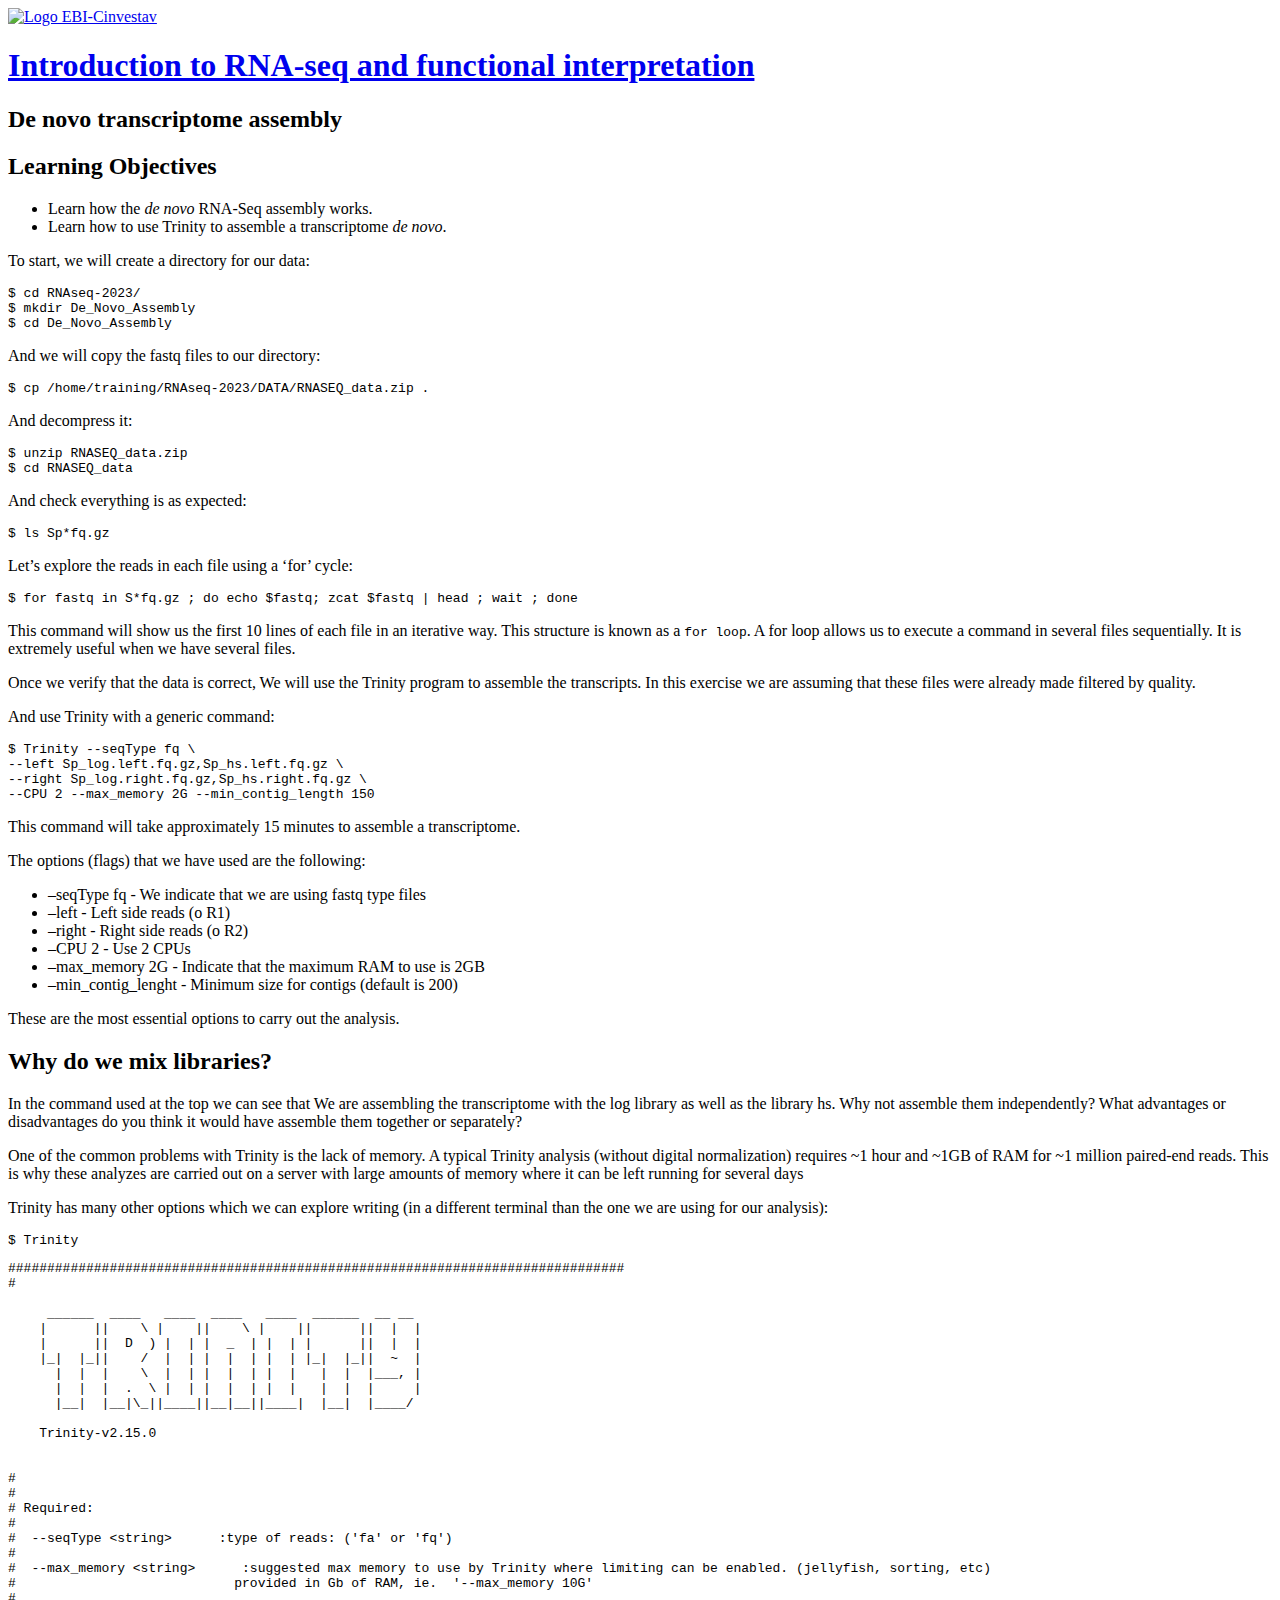
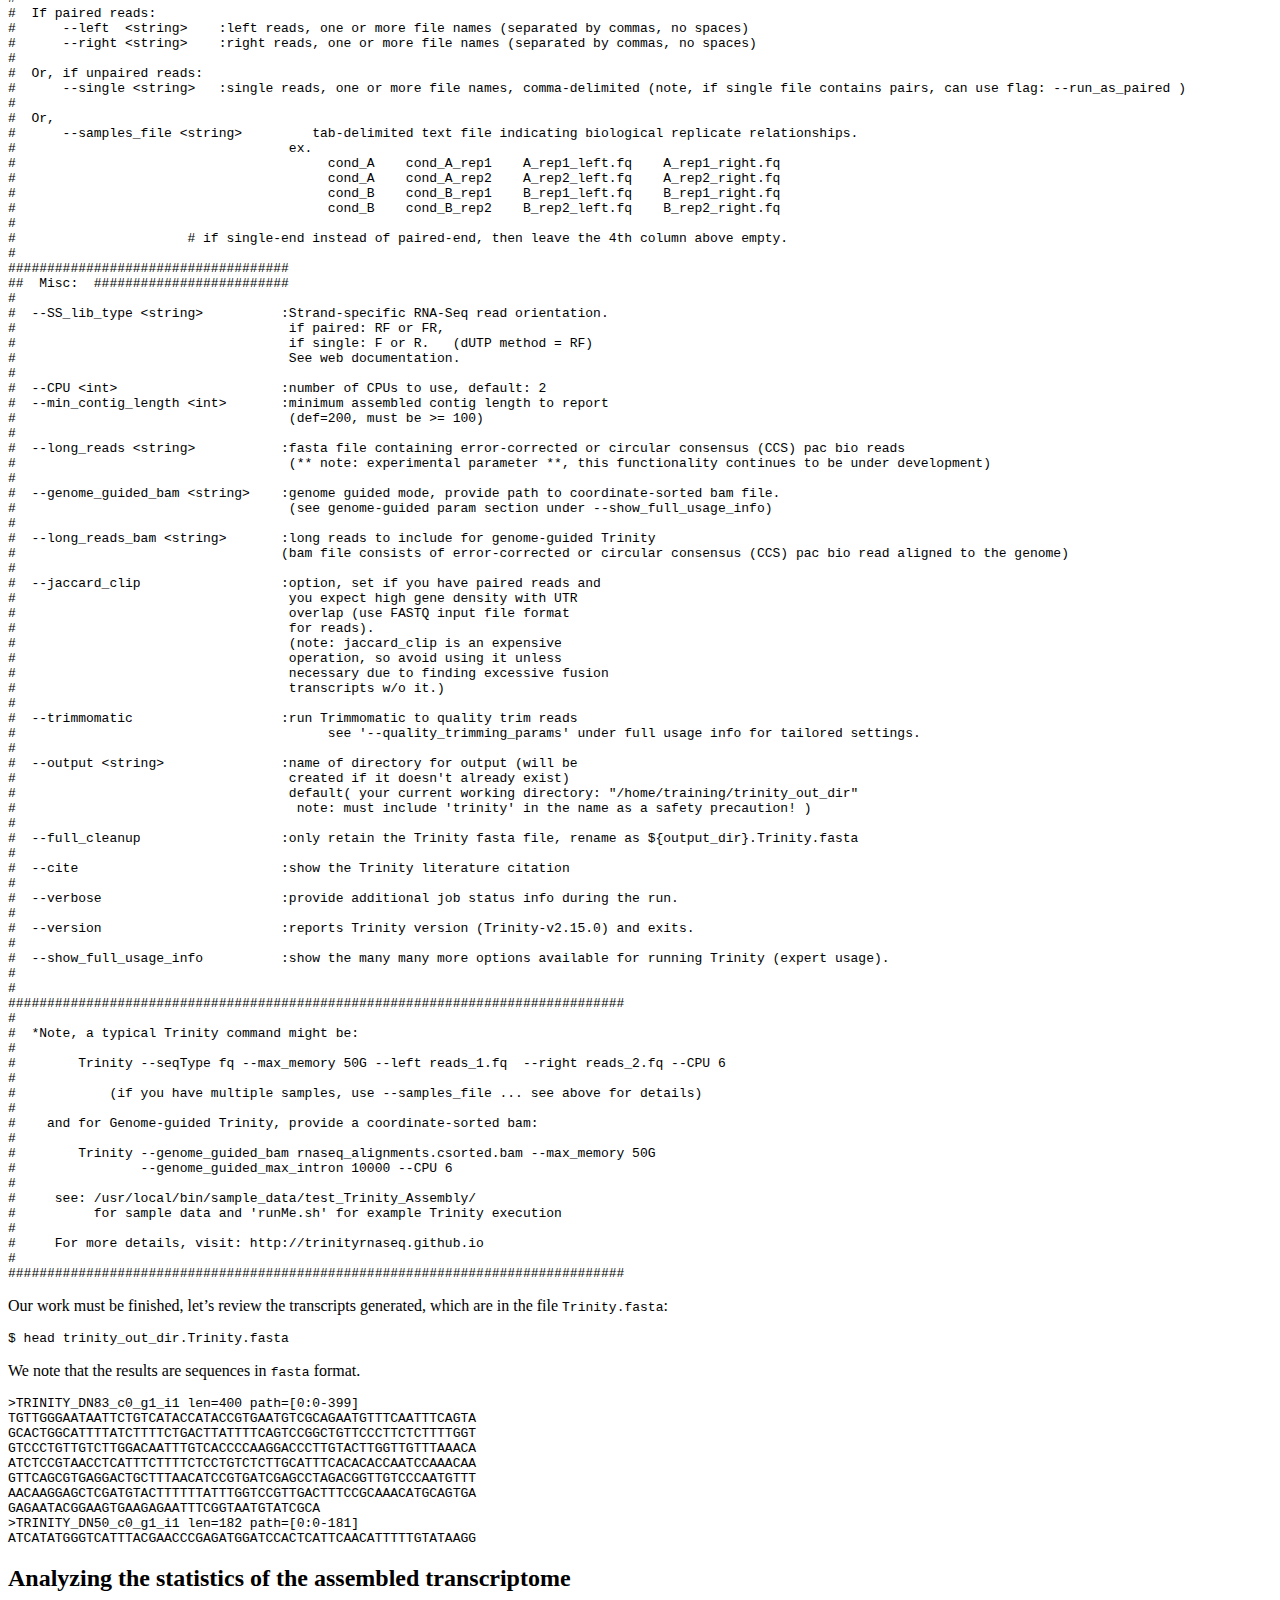
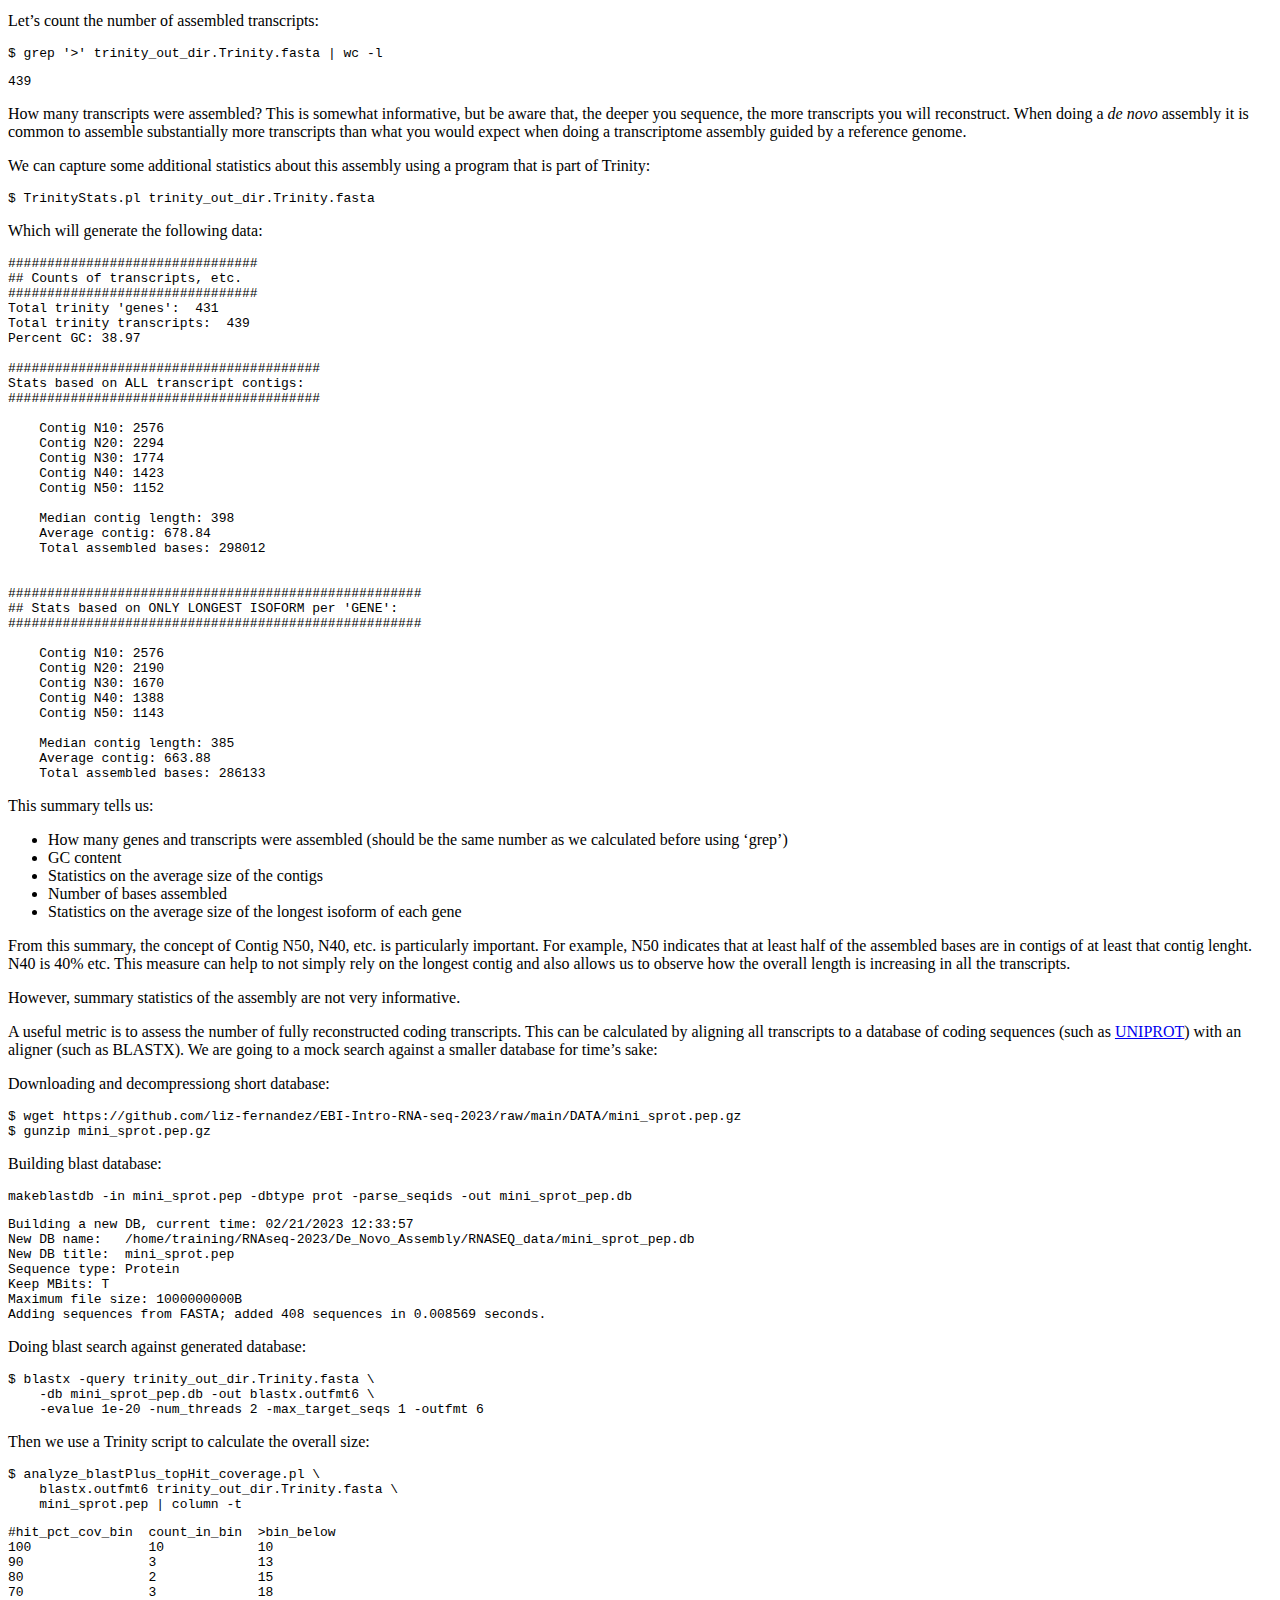
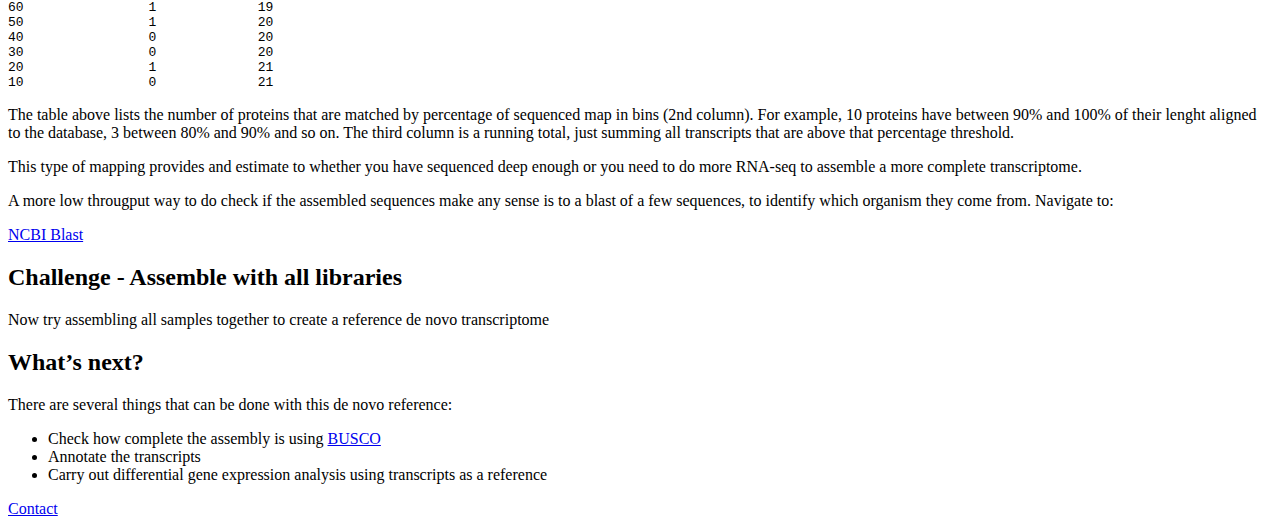
==== commit 37ba9d3e: "fixed small error" ====
--- a/01-assembly_denovo.html
+++ b/01-assembly_denovo.html
@@ -271,7 +271,7 @@
 Adding sequences from FASTA; added 408 sequences in 0.008569 seconds.</code></pre>
 <p>Doing blast search against generated database:</p>
 <div class="sourceCode"><pre class="sourceCode bash"><code class="sourceCode bash">$ <span class="kw">blastx</span> -query trinity_out_dir.Trinity.fasta \
-    -db mini_sprot.pep -out blastx.outfmt6 \
+    -db mini_sprot_pep.db -out blastx.outfmt6 \
     -evalue 1e-20 -num_threads 2 -max_target_seqs 1 -outfmt 6</code></pre></div>
 <p>Then we use a Trinity script to calculate the overall size:</p>
 <div class="sourceCode"><pre class="sourceCode bash"><code class="sourceCode bash">$ <span class="kw">analyze_blastPlus_topHit_coverage.pl</span> \
